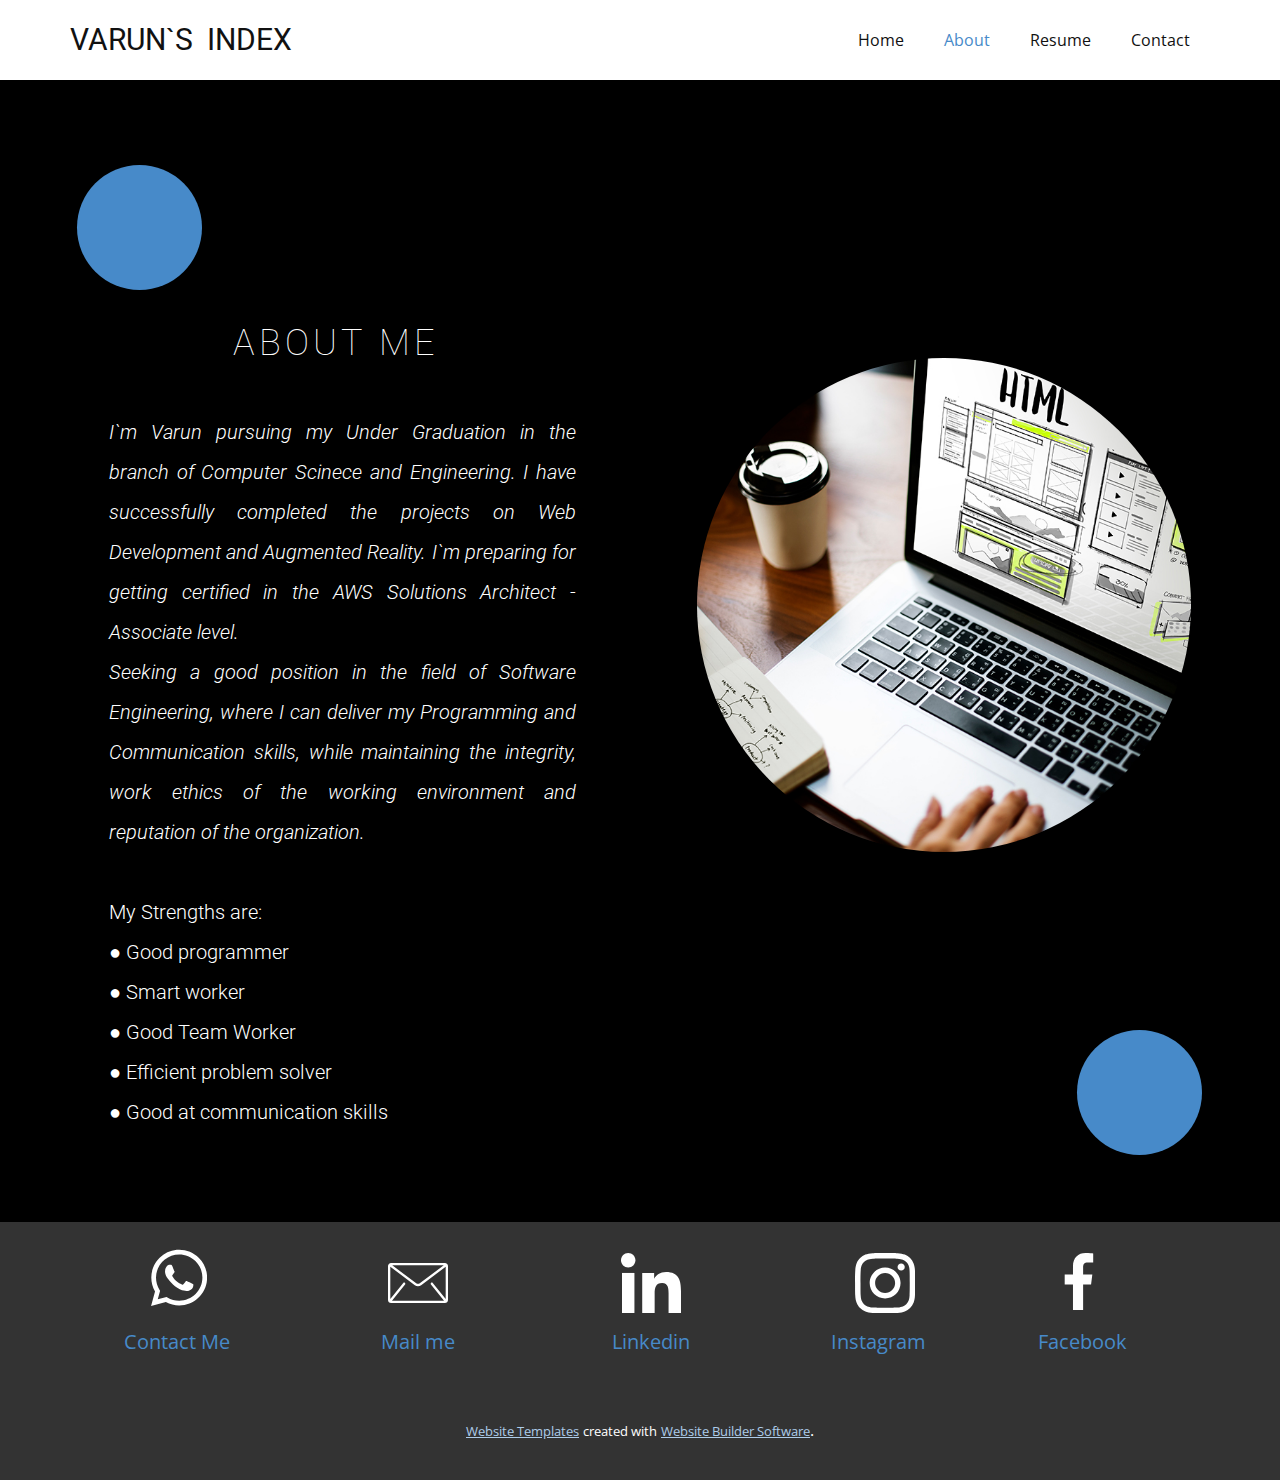
==== About.html @ 66296254 "first commit" ====
<!DOCTYPE html>
<html style="font-size: 16px;">
  <head>
    <meta name="viewport" content="width=device-width, initial-scale=1.0">
    <meta charset="utf-8">
    <meta name="keywords" content="">
    <meta name="description" content="">
    <meta name="page_type" content="np-template-header-footer-from-plugin">
    <title>About</title>
    <link rel="stylesheet" href="nicepage.css" media="screen">
<link rel="stylesheet" href="About.css" media="screen">
    <script class="u-script" type="text/javascript" src="jquery.js" defer=""></script>
    <script class="u-script" type="text/javascript" src="nicepage.js" defer=""></script>
    <meta name="generator" content="Nicepage 3.17.5, nicepage.com">
    <link id="u-theme-google-font" rel="stylesheet" href="https://fonts.googleapis.com/css?family=Roboto:100,100i,300,300i,400,400i,500,500i,700,700i,900,900i|Open+Sans:300,300i,400,400i,600,600i,700,700i,800,800i">
    
    
    <script type="application/ld+json">{
		"@context": "http://schema.org",
		"@type": "Organization",
		"name": "Varun Index"
}</script>
    <meta property="og:title" content="About">
    <meta property="og:type" content="website">
    <meta name="theme-color" content="#478ac9">
  </head>
  <body class="u-body"><header class="u-clearfix u-header u-header" id="sec-73f1"><div class="u-clearfix u-sheet u-sheet-1">
        <nav class="u-menu u-menu-dropdown u-offcanvas u-menu-1">
          <div class="menu-collapse" style="font-size: 1rem; letter-spacing: 0px;">
            <a class="u-button-style u-custom-left-right-menu-spacing u-custom-padding-bottom u-custom-top-bottom-menu-spacing u-nav-link u-text-active-palette-1-base u-text-hover-palette-2-base" href="#">
              <svg><use xmlns:xlink="http://www.w3.org/1999/xlink" xlink:href="#menu-hamburger"></use></svg>
              <svg version="1.1" xmlns="http://www.w3.org/2000/svg" xmlns:xlink="http://www.w3.org/1999/xlink"><defs><symbol id="menu-hamburger" viewBox="0 0 16 16" style="width: 16px; height: 16px;"><rect y="1" width="16" height="2"></rect><rect y="7" width="16" height="2"></rect><rect y="13" width="16" height="2"></rect>
</symbol>
</defs></svg>
            </a>
          </div>
          <div class="u-custom-menu u-nav-container">
            <ul class="u-nav u-unstyled u-nav-1"><li class="u-nav-item"><a class="u-button-style u-nav-link u-text-active-palette-1-base u-text-hover-palette-2-base" href="Home.html" style="padding: 10px 20px;">Home</a>
</li><li class="u-nav-item"><a class="u-button-style u-nav-link u-text-active-palette-1-base u-text-hover-palette-2-base" href="About.html" style="padding: 10px 20px;">About</a>
</li><li class="u-nav-item"><a class="u-button-style u-nav-link u-text-active-palette-1-base u-text-hover-palette-2-base" href="Resume.html" style="padding: 10px 20px;">Resume</a>
</li><li class="u-nav-item"><a class="u-button-style u-nav-link u-text-active-palette-1-base u-text-hover-palette-2-base" href="Contact.html" style="padding: 10px 20px;">Contact</a>
</li></ul>
          </div>
          <div class="u-custom-menu u-nav-container-collapse">
            <div class="u-black u-container-style u-inner-container-layout u-opacity u-opacity-95 u-sidenav">
              <div class="u-sidenav-overflow">
                <div class="u-menu-close"></div>
                <ul class="u-align-center u-nav u-popupmenu-items u-unstyled u-nav-2"><li class="u-nav-item"><a class="u-button-style u-nav-link" href="Home.html" style="padding: 10px 20px;">Home</a>
</li><li class="u-nav-item"><a class="u-button-style u-nav-link" href="About.html" style="padding: 10px 20px;">About</a>
</li><li class="u-nav-item"><a class="u-button-style u-nav-link" href="Resume.html" style="padding: 10px 20px;">Resume</a>
</li><li class="u-nav-item"><a class="u-button-style u-nav-link" href="Contact.html" style="padding: 10px 20px;">Contact</a>
</li></ul>
              </div>
            </div>
            <div class="u-black u-menu-overlay u-opacity u-opacity-70"></div>
          </div>
        </nav>
        <h3 class="u-text u-text-1">VARUN`S&nbsp; INDEX</h3>
      </div></header>
    <section class="u-black u-clearfix u-section-1" id="carousel_3b25">
      <div class="u-clearfix u-sheet u-sheet-1">
        <div class="u-clearfix u-expanded-width-sm u-expanded-width-xs u-layout-wrap u-layout-wrap-1">
          <div class="u-layout" style="">
            <div class="u-layout-row" style="">
              <div class="u-size-32" style="">
                <div class="u-layout-row" style="">
                  <div class="u-container-style u-layout-cell u-size-60 u-layout-cell-1">
                    <div class="u-container-layout u-container-layout-1">
                      <div class="u-palette-1-base u-shape u-shape-circle u-shape-1"></div>
                      <h5 class="u-align-center u-text u-text-1">About Me</h5>
                      <p class="u-align-justify u-custom-font u-heading-font u-text u-text-2">
                        <span style="font-style: italic;">I`m Varun pursuing my Under Graduation in the branch of Computer Scinece and Engineering. I have successfully completed the projects on Web Development and Augmented Reality. I`m preparing for getting certified in the AWS Solutions Architect - Associate level.&nbsp;<br>Seeking a good position in the field of Software Engineering, where I can
deliver my Programming and Communication skills, while maintaining the
integrity, work ethics of the working environment and reputation of the
organization.
                        </span>
                        <br>
                        <br>My Strengths are:<br>● Good programmer&nbsp;<br>● Smart worker&nbsp;<br>● Good Team Worker&nbsp;<br>● Efficient problem solver&nbsp;<br>● Good at communication skills&nbsp;<br>
                      </p>
                    </div>
                  </div>
                </div>
              </div>
              <div class="u-size-28">
                <div class="u-layout-col">
                  <div class="u-align-center u-black u-container-style u-layout-cell u-size-60 u-layout-cell-2">
                    <div class="u-container-layout u-container-layout-2">
                      <div class="u-image u-image-circle u-image-1" data-image-width="1055" data-image-height="704"></div>
                      <div class="u-palette-1-base u-shape u-shape-circle u-shape-2"></div>
                    </div>
                  </div>
                </div>
              </div>
            </div>
          </div>
        </div>
      </div>
    </section>
    
    
    <footer class="u-align-left u-clearfix u-footer u-grey-80" id="sec-3eb8"><div class="u-clearfix u-sheet u-sheet-1"><span class="u-icon u-icon-circle u-text-white u-icon-1"><svg class="u-svg-link" preserveAspectRatio="xMidYMin slice" viewBox="-23 -21 682 682.66669" style=""><use xmlns:xlink="http://www.w3.org/1999/xlink" xlink:href="#svg-8332"></use></svg><svg class="u-svg-content" viewBox="-23 -21 682 682.66669" id="svg-8332"><path d="m544.386719 93.007812c-59.875-59.945312-139.503907-92.9726558-224.335938-93.007812-174.804687 0-317.070312 142.261719-317.140625 317.113281-.023437 55.894531 14.578125 110.457031 42.332032 158.550781l-44.992188 164.335938 168.121094-44.101562c46.324218 25.269531 98.476562 38.585937 151.550781 38.601562h.132813c174.785156 0 317.066406-142.273438 317.132812-317.132812.035156-84.742188-32.921875-164.417969-92.800781-224.359376zm-224.335938 487.933594h-.109375c-47.296875-.019531-93.683594-12.730468-134.160156-36.742187l-9.621094-5.714844-99.765625 26.171875 26.628907-97.269531-6.269532-9.972657c-26.386718-41.96875-40.320312-90.476562-40.296875-140.28125.054688-145.332031 118.304688-263.570312 263.699219-263.570312 70.40625.023438 136.589844 27.476562 186.355469 77.300781s77.15625 116.050781 77.132812 186.484375c-.0625 145.34375-118.304687 263.59375-263.59375 263.59375zm144.585938-197.417968c-7.921875-3.96875-46.882813-23.132813-54.148438-25.78125-7.257812-2.644532-12.546875-3.960938-17.824219 3.96875-5.285156 7.929687-20.46875 25.78125-25.09375 31.066406-4.625 5.289062-9.242187 5.953125-17.167968 1.984375-7.925782-3.964844-33.457032-12.335938-63.726563-39.332031-23.554687-21.011719-39.457031-46.960938-44.082031-54.890626-4.617188-7.9375-.039062-11.8125 3.476562-16.171874 8.578126-10.652344 17.167969-21.820313 19.808594-27.105469 2.644532-5.289063 1.320313-9.917969-.664062-13.882813-1.976563-3.964844-17.824219-42.96875-24.425782-58.839844-6.4375-15.445312-12.964843-13.359374-17.832031-13.601562-4.617187-.230469-9.902343-.277344-15.1875-.277344-5.28125 0-13.867187 1.980469-21.132812 9.917969-7.261719 7.933594-27.730469 27.101563-27.730469 66.105469s28.394531 76.683594 32.355469 81.972656c3.960937 5.289062 55.878906 85.328125 135.367187 119.648438 18.90625 8.171874 33.664063 13.042968 45.175782 16.695312 18.984374 6.03125 36.253906 5.179688 49.910156 3.140625 15.226562-2.277344 46.878906-19.171875 53.488281-37.679687 6.601563-18.511719 6.601563-34.375 4.617187-37.683594-1.976562-3.304688-7.261718-5.285156-15.183593-9.253906zm0 0" fill-rule="evenodd"></path></svg></span><span class="u-icon u-icon-circle u-text-white u-icon-2"><svg class="u-svg-link" preserveAspectRatio="xMidYMin slice" viewBox="0 0 512 512" style=""><use xmlns:xlink="http://www.w3.org/1999/xlink" xlink:href="#svg-9cf1"></use></svg><svg class="u-svg-content" viewBox="0 0 512 512" x="0px" y="0px" id="svg-9cf1" style="enable-background:new 0 0 512 512;"><g><g><path d="M485.743,85.333H26.257C11.815,85.333,0,97.148,0,111.589V400.41c0,14.44,11.815,26.257,26.257,26.257h459.487    c14.44,0,26.257-11.815,26.257-26.257V111.589C512,97.148,500.185,85.333,485.743,85.333z M475.89,105.024L271.104,258.626    c-3.682,2.802-9.334,4.555-15.105,4.529c-5.77,0.026-11.421-1.727-15.104-4.529L36.109,105.024H475.89z M366.5,268.761    l111.59,137.847c0.112,0.138,0.249,0.243,0.368,0.368H33.542c0.118-0.131,0.256-0.23,0.368-0.368L145.5,268.761    c3.419-4.227,2.771-10.424-1.464-13.851c-4.227-3.419-10.424-2.771-13.844,1.457l-110.5,136.501V117.332l209.394,157.046    c7.871,5.862,17.447,8.442,26.912,8.468c9.452-0.02,19.036-2.6,26.912-8.468l209.394-157.046v275.534L381.807,256.367    c-3.42-4.227-9.623-4.877-13.844-1.457C363.729,258.329,363.079,264.534,366.5,268.761z"></path>
</g>
</g></svg></span><span class="u-icon u-icon-circle u-text-white u-icon-3"><svg class="u-svg-link" preserveAspectRatio="xMidYMin slice" viewBox="0 0 24 24" style=""><use xmlns:xlink="http://www.w3.org/1999/xlink" xlink:href="#svg-5392"></use></svg><svg class="u-svg-content" viewBox="0 0 24 24" id="svg-5392"><path d="m23.994 24v-.001h.006v-8.802c0-4.306-.927-7.623-5.961-7.623-2.42 0-4.044 1.328-4.707 2.587h-.07v-2.185h-4.773v16.023h4.97v-7.934c0-2.089.396-4.109 2.983-4.109 2.549 0 2.587 2.384 2.587 4.243v7.801z"></path><path d="m.396 7.977h4.976v16.023h-4.976z"></path><path d="m2.882 0c-1.591 0-2.882 1.291-2.882 2.882s1.291 2.909 2.882 2.909 2.882-1.318 2.882-2.909c-.001-1.591-1.292-2.882-2.882-2.882z"></path></svg></span><span class="u-icon u-icon-circle u-text-white u-icon-4" data-href="https://nicepage.com/c/pricing-website-templates" data-target="_blank"><svg class="u-svg-link" preserveAspectRatio="xMidYMin slice" viewBox="0 0 511 511.9" style=""><use xmlns:xlink="http://www.w3.org/1999/xlink" xlink:href="#svg-44a2"></use></svg><svg class="u-svg-content" viewBox="0 0 511 511.9" id="svg-44a2"><path d="m510.949219 150.5c-1.199219-27.199219-5.597657-45.898438-11.898438-62.101562-6.5-17.199219-16.5-32.597657-29.601562-45.398438-12.800781-13-28.300781-23.101562-45.300781-29.5-16.296876-6.300781-34.898438-10.699219-62.097657-11.898438-27.402343-1.300781-36.101562-1.601562-105.601562-1.601562s-78.199219.300781-105.5 1.5c-27.199219 1.199219-45.898438 5.601562-62.097657 11.898438-17.203124 6.5-32.601562 16.5-45.402343 29.601562-13 12.800781-23.097657 28.300781-29.5 45.300781-6.300781 16.300781-10.699219 34.898438-11.898438 62.097657-1.300781 27.402343-1.601562 36.101562-1.601562 105.601562s.300781 78.199219 1.5 105.5c1.199219 27.199219 5.601562 45.898438 11.902343 62.101562 6.5 17.199219 16.597657 32.597657 29.597657 45.398438 12.800781 13 28.300781 23.101562 45.300781 29.5 16.300781 6.300781 34.898438 10.699219 62.101562 11.898438 27.296876 1.203124 36 1.5 105.5 1.5s78.199219-.296876 105.5-1.5c27.199219-1.199219 45.898438-5.597657 62.097657-11.898438 34.402343-13.300781 61.601562-40.5 74.902343-74.898438 6.296876-16.300781 10.699219-34.902343 11.898438-62.101562 1.199219-27.300781 1.5-36 1.5-105.5s-.101562-78.199219-1.300781-105.5zm-46.097657 209c-1.101562 25-5.300781 38.5-8.800781 47.5-8.601562 22.300781-26.300781 40-48.601562 48.601562-9 3.5-22.597657 7.699219-47.5 8.796876-27 1.203124-35.097657 1.5-103.398438 1.5s-76.5-.296876-103.402343-1.5c-25-1.097657-38.5-5.296876-47.5-8.796876-11.097657-4.101562-21.199219-10.601562-29.398438-19.101562-8.5-8.300781-15-18.300781-19.101562-29.398438-3.5-9-7.699219-22.601562-8.796876-47.5-1.203124-27-1.5-35.101562-1.5-103.402343s.296876-76.5 1.5-103.398438c1.097657-25 5.296876-38.5 8.796876-47.5 4.101562-11.101562 10.601562-21.199219 19.203124-29.402343 8.296876-8.5 18.296876-15 29.398438-19.097657 9-3.5 22.601562-7.699219 47.5-8.800781 27-1.199219 35.101562-1.5 103.398438-1.5 68.402343 0 76.5.300781 103.402343 1.5 25 1.101562 38.5 5.300781 47.5 8.800781 11.097657 4.097657 21.199219 10.597657 29.398438 19.097657 8.5 8.300781 15 18.300781 19.101562 29.402343 3.5 9 7.699219 22.597657 8.800781 47.5 1.199219 27 1.5 35.097657 1.5 103.398438s-.300781 76.300781-1.5 103.300781zm0 0"></path><path d="m256.449219 124.5c-72.597657 0-131.5 58.898438-131.5 131.5s58.902343 131.5 131.5 131.5c72.601562 0 131.5-58.898438 131.5-131.5s-58.898438-131.5-131.5-131.5zm0 216.800781c-47.097657 0-85.300781-38.199219-85.300781-85.300781s38.203124-85.300781 85.300781-85.300781c47.101562 0 85.300781 38.199219 85.300781 85.300781s-38.199219 85.300781-85.300781 85.300781zm0 0"></path><path d="m423.851562 119.300781c0 16.953125-13.746093 30.699219-30.703124 30.699219-16.953126 0-30.699219-13.746094-30.699219-30.699219 0-16.957031 13.746093-30.699219 30.699219-30.699219 16.957031 0 30.703124 13.742188 30.703124 30.699219zm0 0"></path></svg></span><span class="u-icon u-icon-circle u-text-white u-icon-5" data-href="https://nicepage.com/c/product-list-html-templates" data-target="_blank"><svg class="u-svg-link" preserveAspectRatio="xMidYMin slice" viewBox="0 0 24 24" style=""><use xmlns:xlink="http://www.w3.org/1999/xlink" xlink:href="#svg-d5ea"></use></svg><svg class="u-svg-content" viewBox="0 0 24 24" id="svg-d5ea"><path d="m15.997 3.985h2.191v-3.816c-.378-.052-1.678-.169-3.192-.169-3.159 0-5.323 1.987-5.323 5.639v3.361h-3.486v4.266h3.486v10.734h4.274v-10.733h3.345l.531-4.266h-3.877v-2.939c.001-1.233.333-2.077 2.051-2.077z"></path></svg></span>
        <a href="tel:+91 7675044862" class="u-active-none u-btn u-btn-rectangle u-button-style u-hover-none u-none u-text-palette-1-base u-btn-1">Contact Me</a>
        <p class="u-align-center u-text u-text-1">
          <a href="mailto:varunsai202@gmail.com?subject=Mail" class="u-active-none u-border-none u-btn u-button-link u-button-style u-hover-none u-none u-text-palette-1-base u-btn-2">Mail me</a>
        </p>
        <p class="u-align-center u-text u-text-white u-text-2">
          <a class="u-active-none u-border-none u-btn u-button-link u-button-style u-hover-none u-none u-text-palette-1-base u-btn-3" href="https://www.linkedin.com/in/sai-varun-5b50551a7/" target="_blank">Linkedin</a>
        </p>
        <p class="u-align-center u-text u-text-white u-text-3">
          <a class="u-active-none u-border-none u-btn u-button-link u-button-style u-hover-none u-none u-text-palette-1-base u-btn-4" href="https://www.instagram.com/__sai__varun___/">Instagram</a>
        </p>
        <a class="u-active-none u-border-none u-btn u-button-link u-button-style u-hover-none u-none u-text-palette-1-base u-btn-5" href="https://www.facebook.com/sai.varun.7161953">Facebook</a>
      </div></footer>
    <section class="u-backlink u-clearfix u-grey-80">
      <a class="u-link" href="https://nicepage.com/website-templates" target="_blank">
        <span>Website Templates</span>
      </a>
      <p class="u-text">
        <span>created with</span>
      </p>
      <a class="u-link" href="https://nicepage.com/" target="_blank">
        <span>Website Builder Software</span>
      </a>. 
    </section>
  </body>
</html>
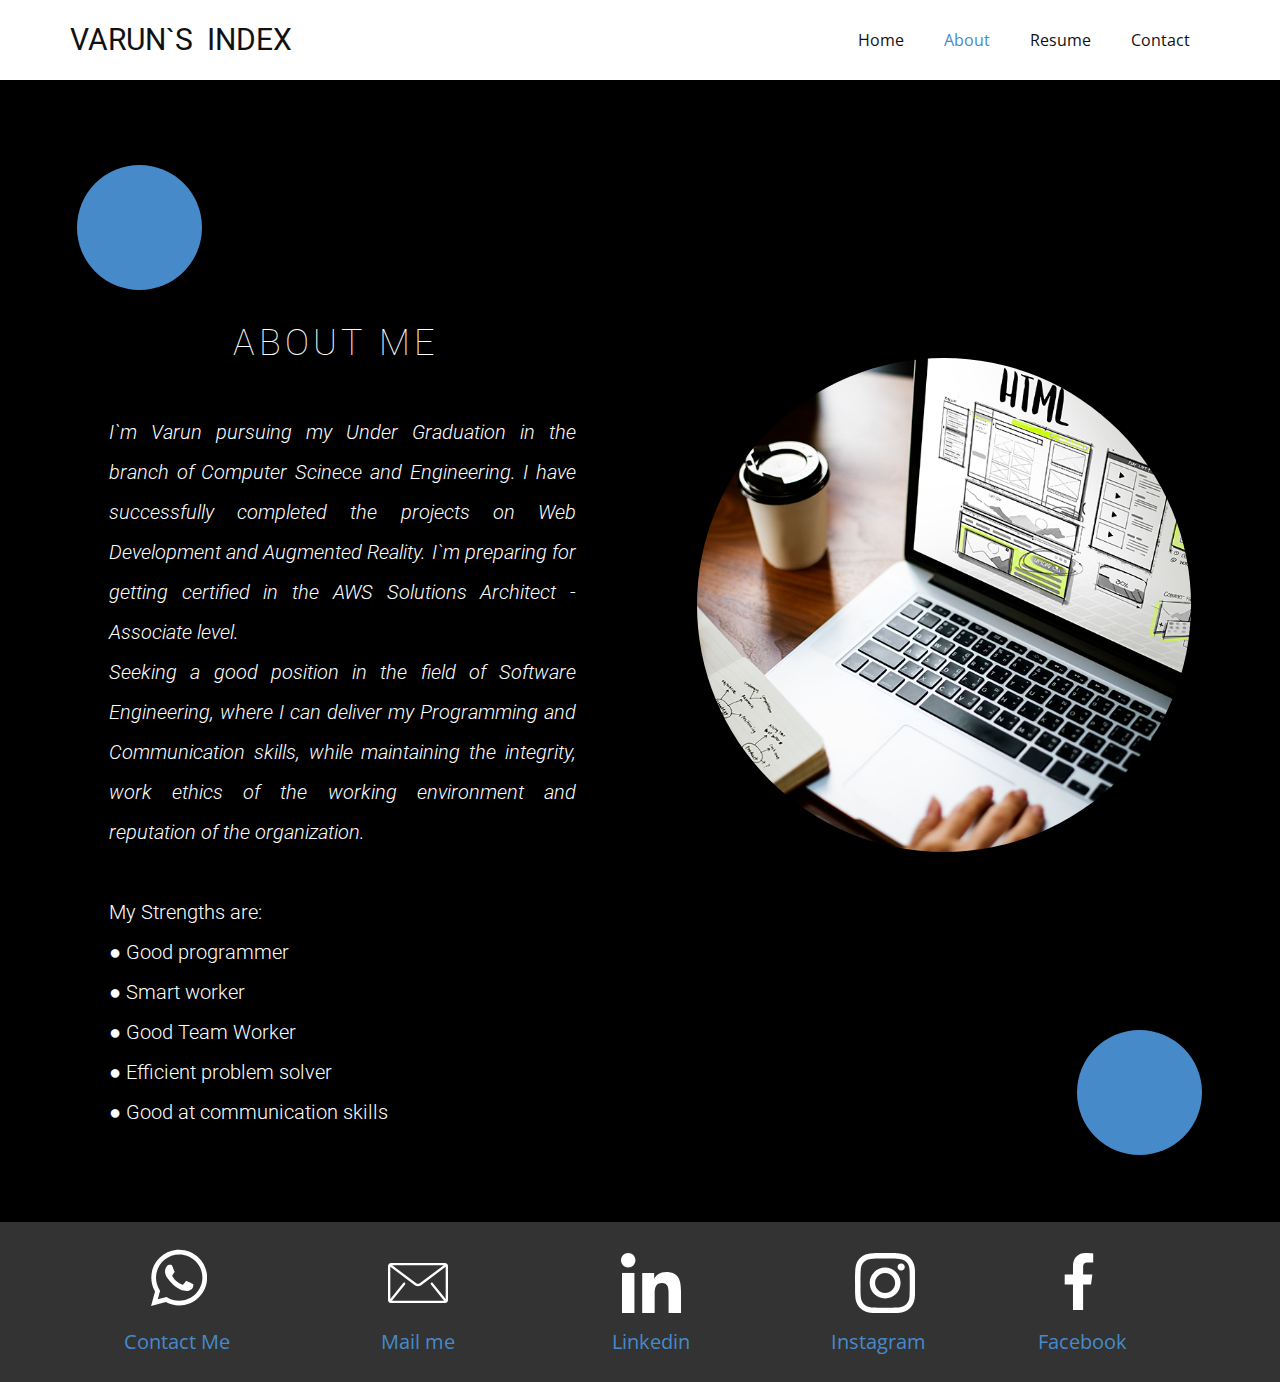
==== commit 12ab2a6f: "Update About.html" ====
--- a/About.html
+++ b/About.html
@@ -113,16 +113,5 @@
         </p>
         <a class="u-active-none u-border-none u-btn u-button-link u-button-style u-hover-none u-none u-text-palette-1-base u-btn-5" href="https://www.facebook.com/sai.varun.7161953">Facebook</a>
       </div></footer>
-    <section class="u-backlink u-clearfix u-grey-80">
-      <a class="u-link" href="https://nicepage.com/website-templates" target="_blank">
-        <span>Website Templates</span>
-      </a>
-      <p class="u-text">
-        <span>created with</span>
-      </p>
-      <a class="u-link" href="https://nicepage.com/" target="_blank">
-        <span>Website Builder Software</span>
-      </a>. 
-    </section>
   </body>
-</html>+</html>
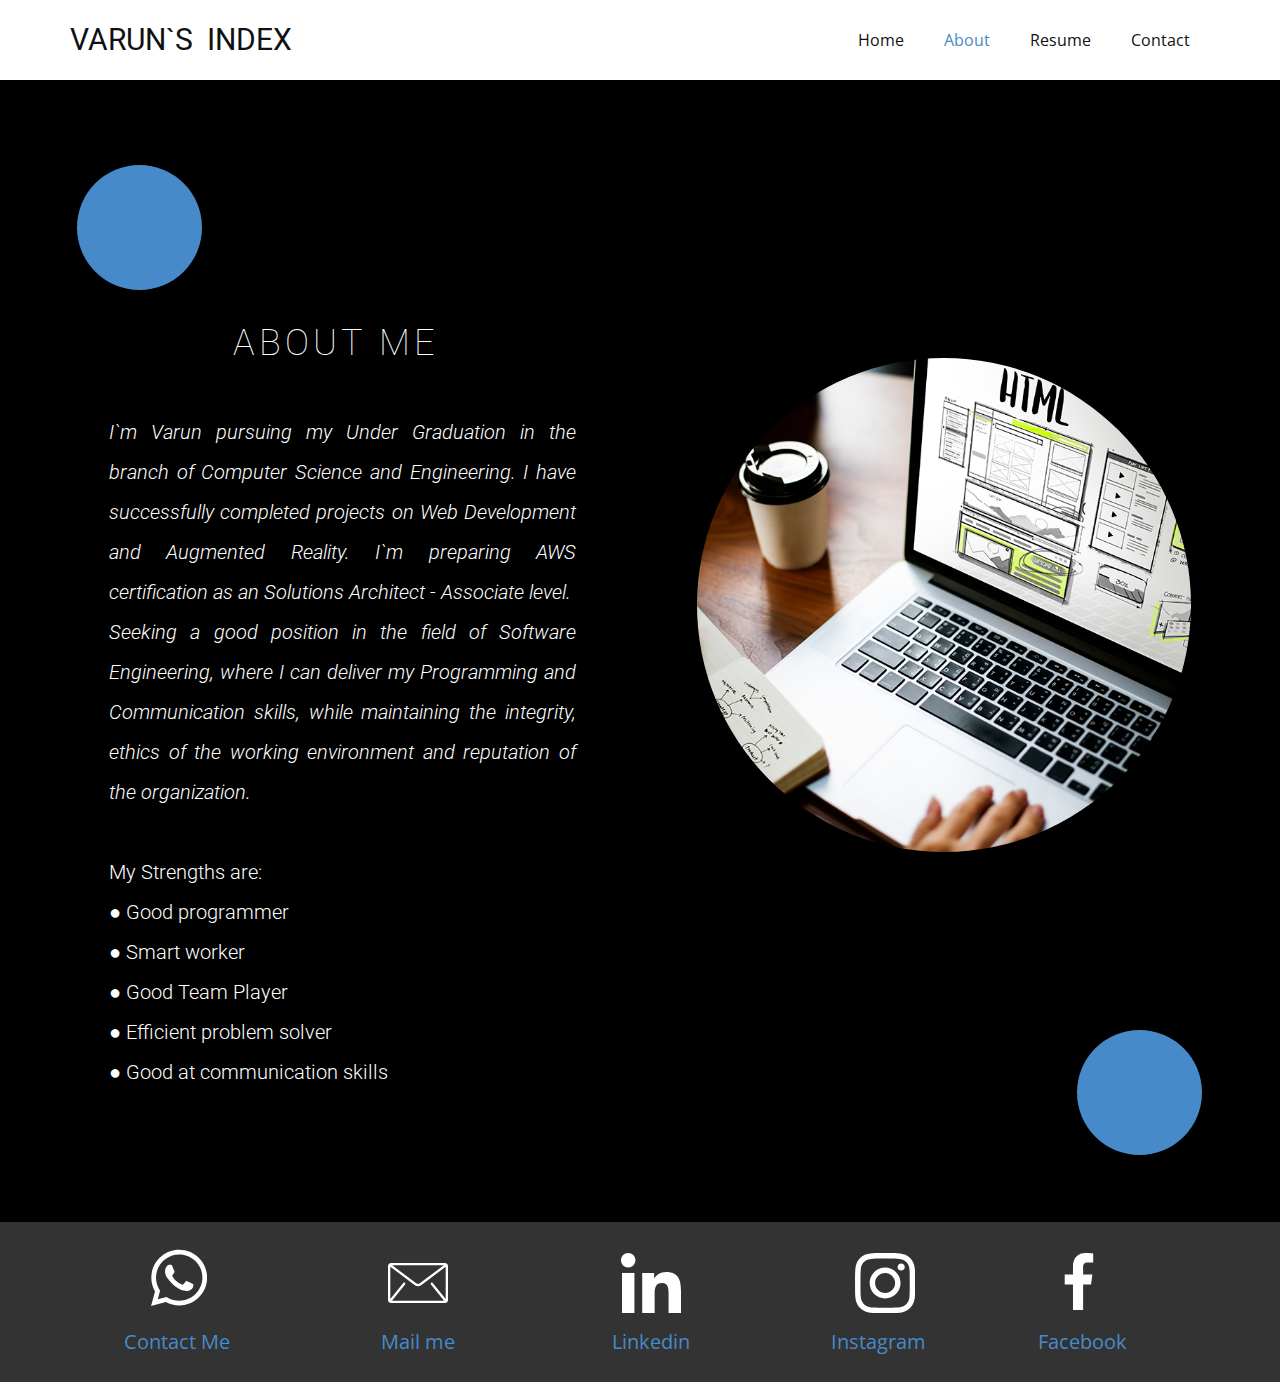
==== commit 17bcc4f3: "Update About.html" ====
--- a/About.html
+++ b/About.html
@@ -69,13 +69,13 @@
                       <div class="u-palette-1-base u-shape u-shape-circle u-shape-1"></div>
                       <h5 class="u-align-center u-text u-text-1">About Me</h5>
                       <p class="u-align-justify u-custom-font u-heading-font u-text u-text-2">
-                        <span style="font-style: italic;">I`m Varun pursuing my Under Graduation in the branch of Computer Scinece and Engineering. I have successfully completed the projects on Web Development and Augmented Reality. I`m preparing for getting certified in the AWS Solutions Architect - Associate level.&nbsp;<br>Seeking a good position in the field of Software Engineering, where I can
+                        <span style="font-style: italic;">I`m Varun pursuing my Under Graduation in the branch of Computer Science and Engineering. I have successfully completed projects on Web Development and Augmented Reality. I`m preparing AWS certification as an Solutions Architect - Associate level.&nbsp;<br>Seeking a good position in the field of Software Engineering, where I can
 deliver my Programming and Communication skills, while maintaining the
-integrity, work ethics of the working environment and reputation of the
+integrity, ethics of the working environment and reputation of the
 organization.
                         </span>
                         <br>
-                        <br>My Strengths are:<br>● Good programmer&nbsp;<br>● Smart worker&nbsp;<br>● Good Team Worker&nbsp;<br>● Efficient problem solver&nbsp;<br>● Good at communication skills&nbsp;<br>
+                        <br>My Strengths are:<br>● Good programmer&nbsp;<br>● Smart worker&nbsp;<br>● Good Team Player&nbsp;<br>● Efficient problem solver&nbsp;<br>● Good at communication skills&nbsp;<br>
                       </p>
                     </div>
                   </div>
